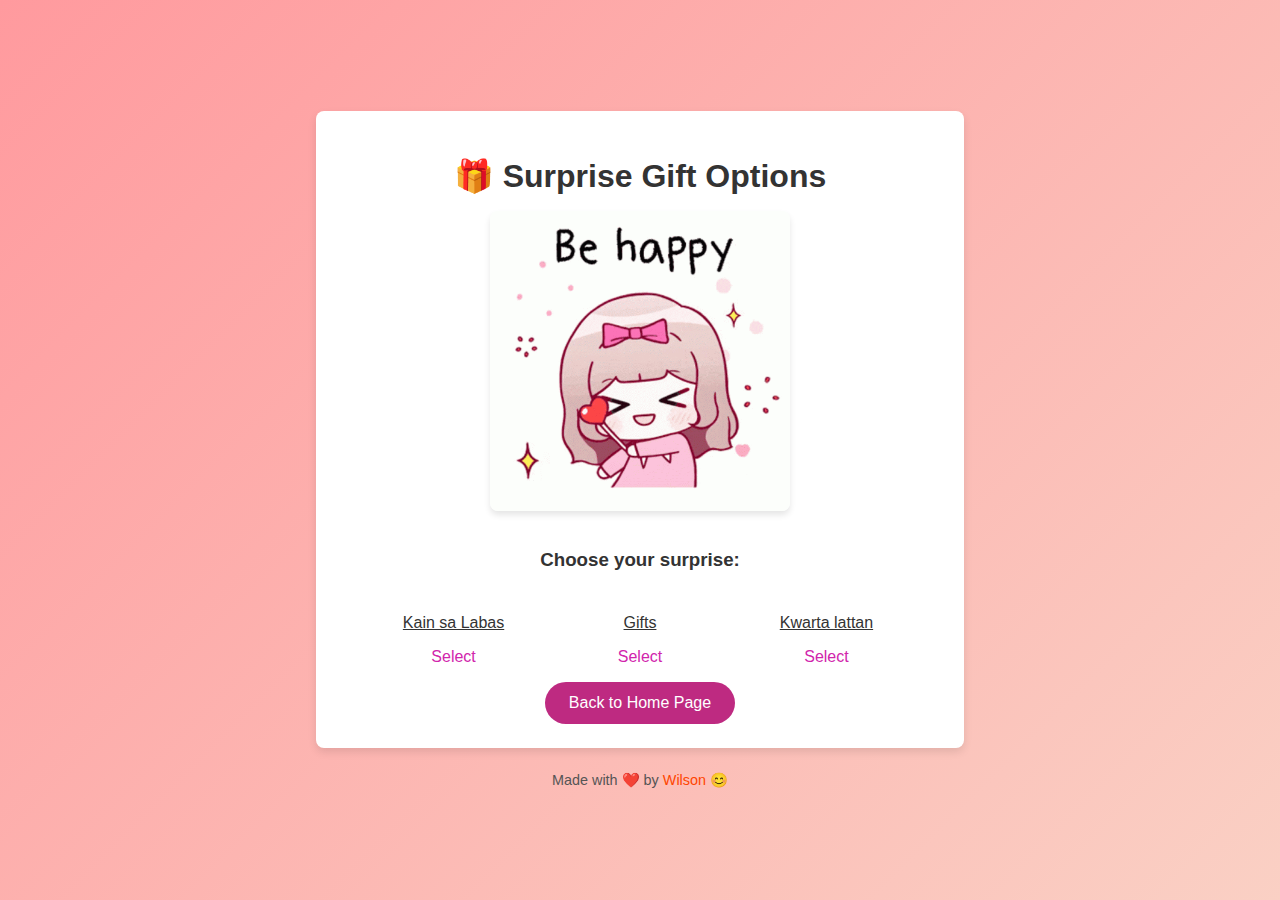
==== Gifts.html @ a4695a92 "Add files via upload" ====
<!DOCTYPE html>
<html lang="en">
<head>
    <meta charset="UTF-8">
    <meta name="viewport" content="width=device-width, initial-scale=1.0">
    <title>Surprise Gift Options</title>
    <link rel="stylesheet" href="gift.css">
</head>
<body>
    <div class="card">
        <h1>🎁 Surprise Gift Options</h1>
        <!-- Adding a GIF -->
        <img src="gif.gif" alt="Gift Animation">
        <h3>Choose your surprise:</h3>
        <div class="gift-options">
            <div class="gift-option">
                <p>Kain sa Labas</p>
                <a href="#" onclick="selectOption('Mystery Box')">Select</a>
            </div>
            <div class="gift-option">
                <p>Gifts</p>
                <a href="#" onclick="selectOption('Gadget Accessory')">Select</a>
            </div>
            <div class="gift-option">
                <p>Kwarta lattan</p>
                <a href="#" onclick="selectOption('Gadget Accessory')">Select</a>
            </div>
            
        </div>
        <button onclick="window.location.href='index.html'">Back to Home Page</button>
    </div>
    <footer>
        Made with ❤️ by <a href="https://www.facebook.com/profile.php?id=100009276773276">Wilson</a> 😊
    </footer>

    <script>
        function selectOption(option) {
            const ownerMessengerLink = "https://m.me/100009276773276"; // Replace with Wilson's Messenger link
            const message = `Hi Wilson, the user has selected the following gift option: ${option}.`;

            // Messenger link format to pre-fill the message
            const messengerLink = `${ownerMessengerLink}?text=${encodeURIComponent(message)}`;
            window.location.href = messengerLink;
        }
    </script>
</body>
</html>
---- gift.css ----
body {
    font-family: Arial, sans-serif;
    margin: 0;
    padding: 0;
    background: linear-gradient(135deg, #ff9a9e, #fad0c4);
    color: #333;
    display: flex;
    flex-direction: column; /* Aligns items vertically */
    justify-content: center;
    align-items: center;
    min-height: 100vh;
    text-align: center;
}

.card {
    max-width: 600px;
    width: 100%;
    padding: 1.5rem;
    background: #fff;
    box-shadow: 0 4px 8px rgba(0, 0, 0, 0.1);
    border-radius: 8px;
    text-align: center;
}

.card h1 {
    font-size: 2rem;
    margin-bottom: 1rem;
}
p {
    background-color: transparent; /* Removes background */
    text-decoration: underline;    /* Adds underline */
    color: #333;                   /* Optional: keep text readable */
}

.card img {
    max-width: 50%;
    height: auto;
    margin-bottom: 1rem;
    border-radius: 8px;
    box-shadow: 0 4px 6px rgba(0, 0, 0, 0.1);
}

.gift-option {
    display: inline-block;
    margin: 1rem;
    text-align: center;
    width: 150px;
}

.gift-option img {
    width: 100%;
    height: auto;
    border-radius: 8px;
    box-shadow: 0 4px 6px rgba(0, 0, 0, 0.1);
}

.gift-option p {
    margin: 0.5rem 0 1rem;
    font-size: 1rem;
}
a {
    background-color: transparent; /* Removes background */
    text-decoration: none; /* Optional: keeps links clean */
    color: #d125ac; /* Optional: keeps your custom link color */
}



.card button {
    background: #be2a81;
    color: #fff;
    border: none;
    padding: 0.75rem 1.5rem;
    border-radius: 25px;
    font-size: 1rem;
    cursor: pointer;
    transition: background 0.3s ease;
}

.card button:hover {
    background: #e55a4e;
}

button:hover {
    background-color: #e03d00;
}

footer {
    margin-top: 1.5rem; /* Adds spacing between the card and footer */
    font-size: 0.9rem;
    color: #555;
    text-align: center; /* Centers footer text */
    width: 100%; /* Ensures footer spans the width of the page */
}

footer a {
    color: #ff4500;
    text-decoration: none;
}
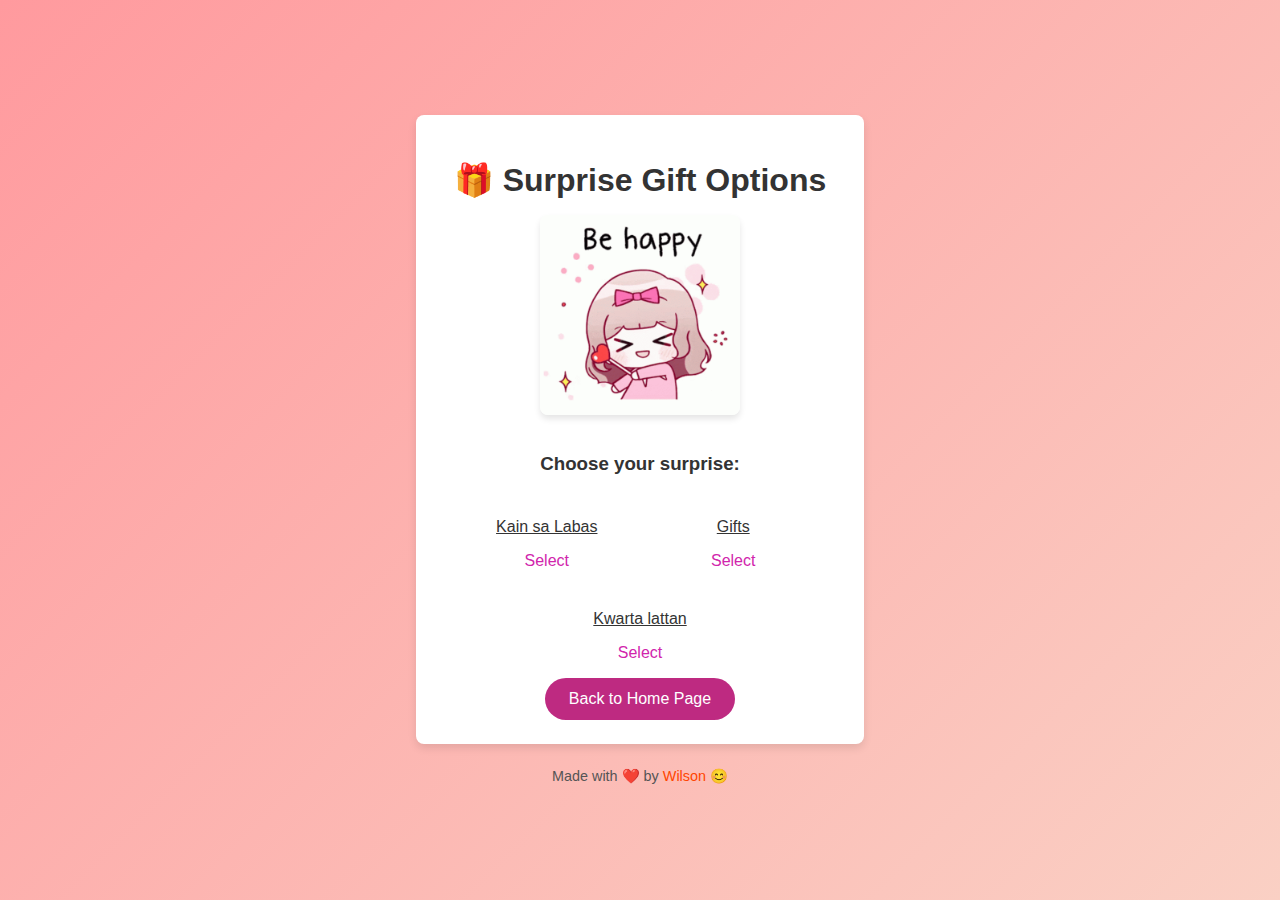
==== commit ce482414: "Update Gifts.html" ====
--- a/Gifts.html
+++ b/Gifts.html
@@ -15,15 +15,15 @@
         <div class="gift-options">
             <div class="gift-option">
                 <p>Kain sa Labas</p>
-                <a href="#" onclick="selectOption('Mystery Box')">Select</a>
+                <a href="#" onclick="selectOption('Kain sa Labas')">Select</a>
             </div>
             <div class="gift-option">
                 <p>Gifts</p>
-                <a href="#" onclick="selectOption('Gadget Accessory')">Select</a>
+                <a href="#" onclick="selectOption('Secret')">Select</a>
             </div>
             <div class="gift-option">
                 <p>Kwarta lattan</p>
-                <a href="#" onclick="selectOption('Gadget Accessory')">Select</a>
+                <a href="#" onclick="selectOption('Kwarta Lattan')">Select</a>
             </div>
             
         </div>
--- a/gift.css
+++ b/gift.css
@@ -13,7 +13,8 @@
 }
 
 .card {
-    max-width: 600px;
+    background: #ffc0c0;
+    max-width: 400px;
     width: 100%;
     padding: 1.5rem;
     background: #fff;
@@ -96,4 +97,4 @@
 footer a {
     color: #ff4500;
     text-decoration: none;
-}+}
